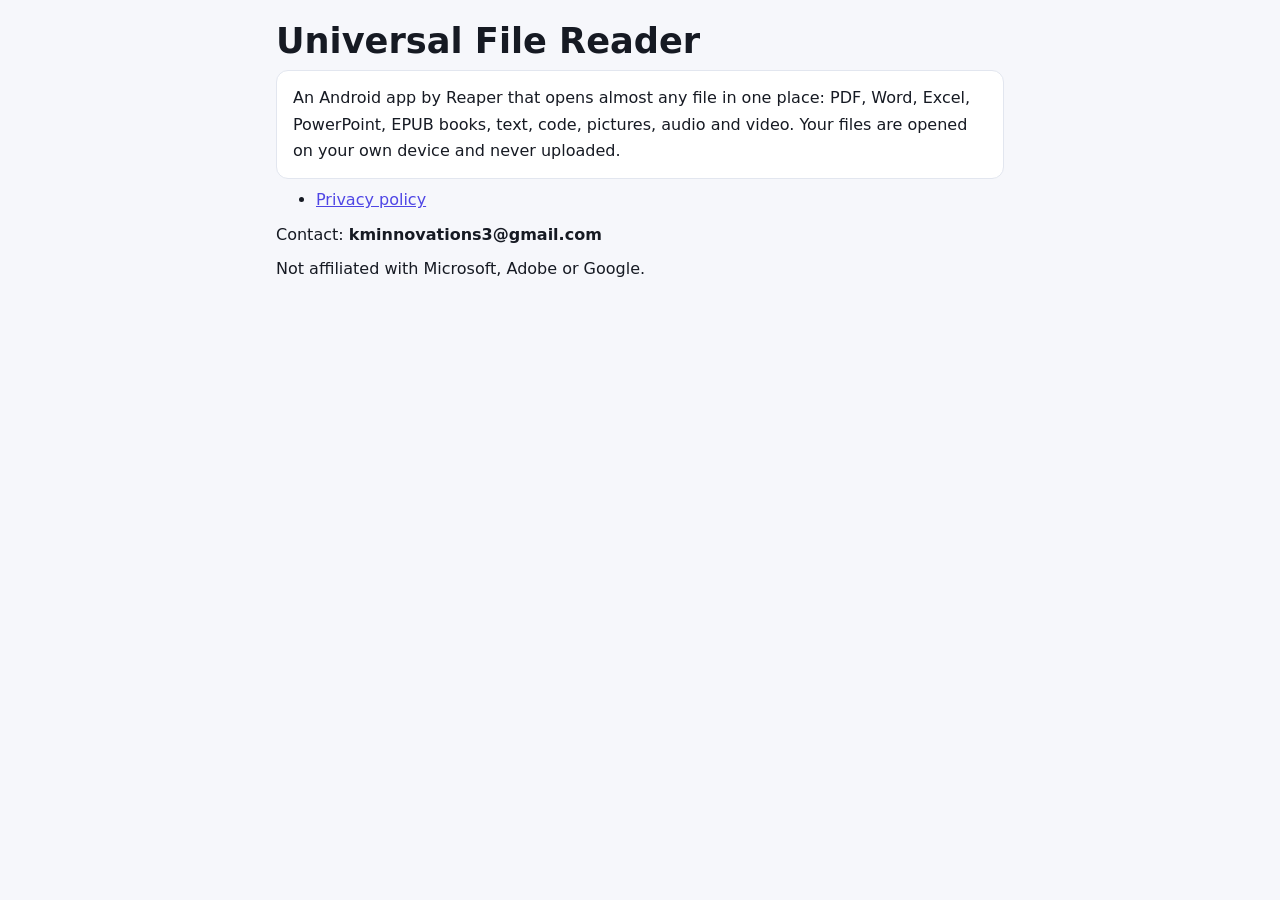
==== index.html @ 3c8d0823 "Website for Universal File Reader: privacy policy and app-ads.txt Co-Authored-By: Claude Opus 5.5 <n" ====
<!doctype html>
<html lang="en">
  <head>
    <meta charset="UTF-8" />
    <meta name="viewport" content="width=device-width, initial-scale=1.0" />
    <title>Universal File Reader</title>
    <link rel="icon" type="image/svg+xml" href="/favicon.svg" />
    <link rel="stylesheet" href="/legal.css" />
    <script>
      try {
        var saved = localStorage.getItem('ufr-theme')
        var dark = saved ? saved === 'dark' : matchMedia('(prefers-color-scheme: dark)').matches
        document.documentElement.dataset.theme = dark ? 'dark' : 'light'
      } catch (e) {}
    </script>
  </head>
  <body>
    <main class="page">
      <h1>Universal File Reader</h1>
      <p class="summary">
        An Android app by Reaper that opens almost any file in one place: PDF, Word, Excel, PowerPoint, EPUB books,
        text, code, pictures, audio and video. Your files are opened on your own device and never uploaded.
      </p>
      <ul>
        <li><a href="/privacy.html">Privacy policy</a></li>
      </ul>
      <p>Contact: <strong>kminnovations3@gmail.com</strong></p>
      <p>Not affiliated with Microsoft, Adobe or Google.</p>
    </main>
  </body>
</html>
---- legal.css ----
/* Shared look for the plain pages: privacy.html and licenses.html */
:root {
  color-scheme: light;
  --bg: #f6f7fb;
  --surface: #ffffff;
  --text: #161a23;
  --muted: #5d6678;
  --border: #e2e6ef;
  --accent: #4f46e5;
  --warn-bg: #fff4dc;
  --warn-text: #7a5000;
}

:root[data-theme='dark'] {
  color-scheme: dark;
  --bg: #0f1218;
  --surface: #181c25;
  --text: #eef0f6;
  --muted: #9aa3b5;
  --border: #2a3040;
  --accent: #8b85ff;
  --warn-bg: #36290d;
  --warn-text: #f3cf86;
}

* {
  box-sizing: border-box;
}

body {
  margin: 0;
  background: var(--bg);
  color: var(--text);
  font: 16px/1.65 system-ui, -apple-system, 'Segoe UI', Roboto, sans-serif;
}

.page {
  max-width: 760px;
  margin: 0 auto;
  padding: 20px 16px 48px;
}

.back {
  display: inline-block;
  margin-bottom: 16px;
  color: var(--accent);
  font-weight: 600;
  text-decoration: none;
}

h1 {
  margin: 0 0 4px;
  font-size: clamp(1.6rem, 5vw, 2.2rem);
  line-height: 1.2;
}

h2 {
  margin: 32px 0 8px;
  font-size: 1.2rem;
}

p,
ul {
  margin: 8px 0;
}

a {
  color: var(--accent);
}

.updated {
  color: var(--muted);
  margin: 0 0 16px;
}

.summary {
  padding: 14px 16px;
  background: var(--surface);
  border: 1px solid var(--border);
  border-radius: 12px;
}

.draft {
  padding: 12px 14px;
  margin: 0 0 16px;
  background: var(--warn-bg);
  color: var(--warn-text);
  border-radius: 10px;
  font-weight: 600;
}

.lib {
  margin: 16px 0;
  padding: 14px 16px;
  background: var(--surface);
  border: 1px solid var(--border);
  border-radius: 12px;
}

.lib h3 {
  margin: 0;
  font-size: 1.05rem;
}

.lib .meta {
  color: var(--muted);
  font-size: 0.9rem;
}

details summary {
  cursor: pointer;
  color: var(--accent);
  margin-top: 8px;
}

pre {
  margin: 8px 0 0;
  padding: 12px;
  overflow-x: auto;
  white-space: pre-wrap;
  overflow-wrap: anywhere;
  font: 0.8rem/1.5 ui-monospace, Consolas, monospace;
  background: var(--bg);
  border-radius: 8px;
}
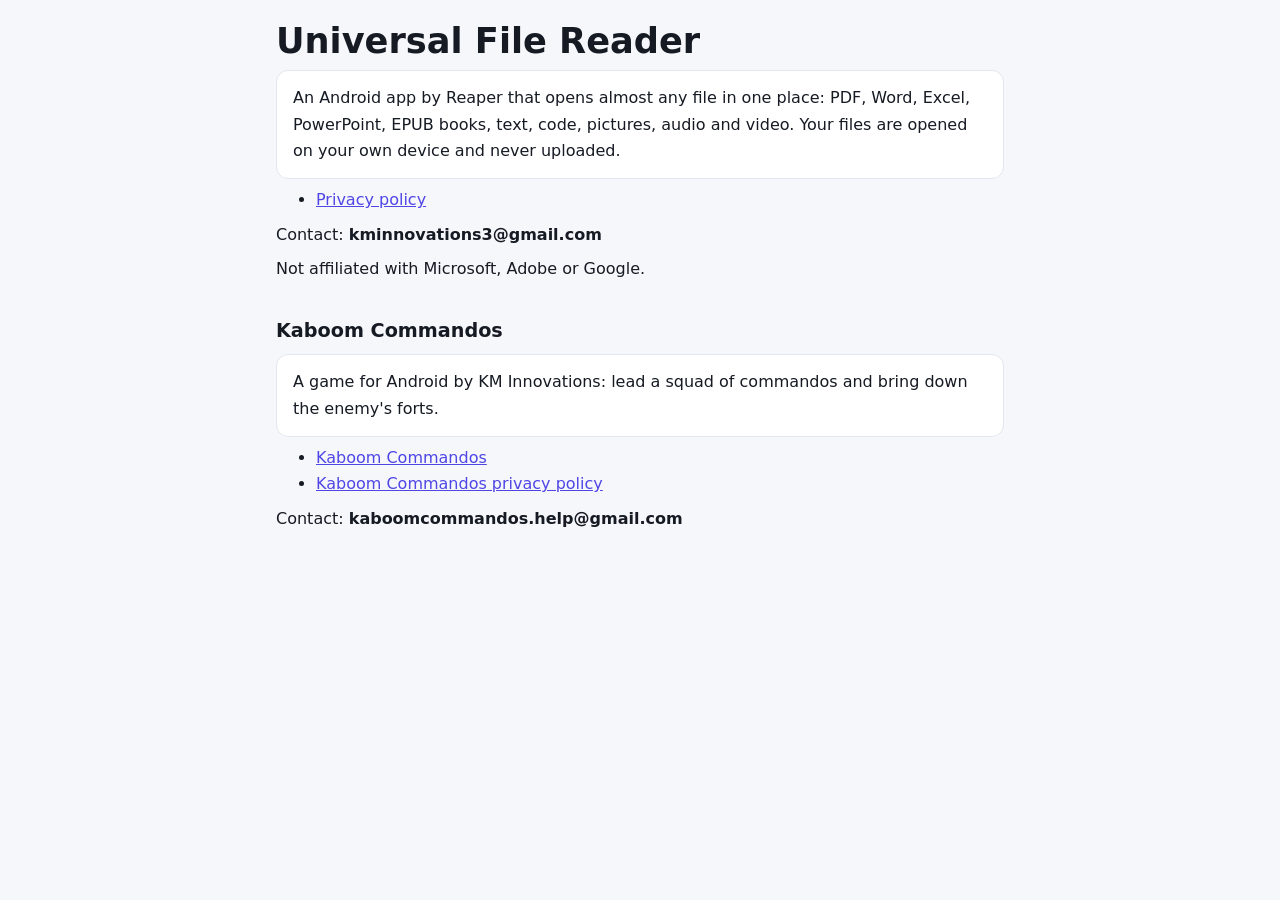
==== commit b350e804: "Kaboom Commandos: game page and privacy policy Co-Authored-By: Claude Opus 5.5 <noreply@anthropic.co" ====
--- a/index.html
+++ b/index.html
@@ -26,6 +26,16 @@
       </ul>
       <p>Contact: <strong>kminnovations3@gmail.com</strong></p>
       <p>Not affiliated with Microsoft, Adobe or Google.</p>
+
+      <h2>Kaboom Commandos</h2>
+      <p class="summary">
+        A game for Android by KM Innovations: lead a squad of commandos and bring down the enemy's forts.
+      </p>
+      <ul>
+        <li><a href="/kaboom-commandos/">Kaboom Commandos</a></li>
+        <li><a href="/kaboom-commandos/privacy.html">Kaboom Commandos privacy policy</a></li>
+      </ul>
+      <p>Contact: <strong>kaboomcommandos.help@gmail.com</strong></p>
     </main>
   </body>
 </html>
